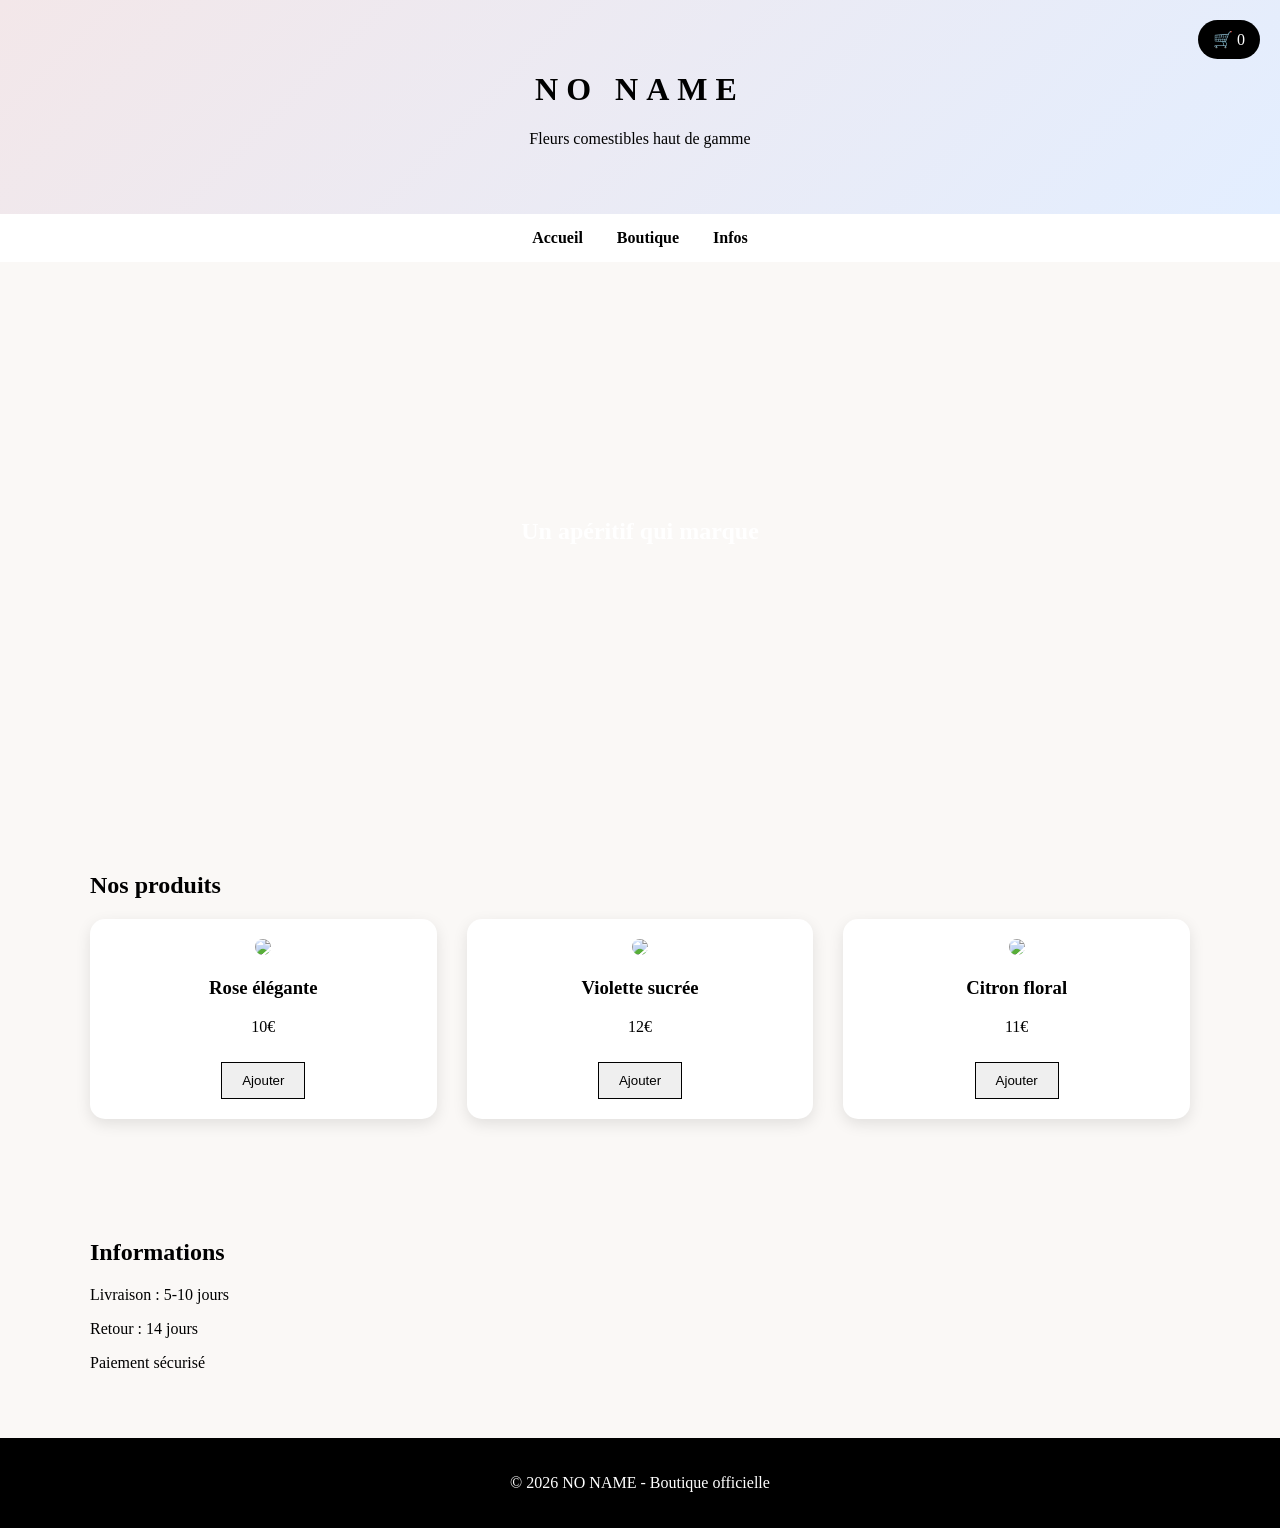
==== NO NAME.html @ aed62b4b "Add files via upload" ====
<!DOCTYPE html>
<html lang="fr">
<head>
<meta charset="UTF-8">
<title>NO NAME - Boutique</title>
<meta name="viewport" content="width=device-width, initial-scale=1.0">

<style>
body {
    margin: 0;
    font-family: 'Georgia', serif;
    background: #faf8f6;
}

header {
    text-align: center;
    padding: 50px;
    background: linear-gradient(135deg,#f3e7e9,#e3eeff);
}

header h1 {
    letter-spacing: 8px;
}

nav {
    background: white;
    padding: 15px;
    text-align: center;
}

nav a {
    margin: 0 15px;
    text-decoration: none;
    color: black;
    font-weight: bold;
}

.cart {
    position: fixed;
    top: 20px;
    right: 20px;
    background: black;
    color: white;
    padding: 10px 15px;
    border-radius: 30px;
    cursor: pointer;
}

.hero {
    height: 60vh;
    background: url('https://images.unsplash.com/photo-1501004318641-b39e6451bec6') center/cover;
    display:flex;
    align-items:center;
    justify-content:center;
    color:white;
}

.section {
    padding: 50px;
    max-width: 1100px;
    margin:auto;
}

.products {
    display:grid;
    grid-template-columns: repeat(auto-fit,minmax(250px,1fr));
    gap:30px;
}

.product {
    background:white;
    padding:20px;
    border-radius:15px;
    text-align:center;
    box-shadow:0 5px 15px rgba(0,0,0,0.1);
}

.product img {
    width:100%;
    border-radius:10px;
}

.btn {
    display:inline-block;
    margin-top:10px;
    padding:10px 20px;
    border:1px solid black;
    cursor:pointer;
}

.btn:hover {
    background:black;
    color:white;
}

/* PANIER */
.cart-box {
    position:fixed;
    right:-400px;
    top:0;
    width:300px;
    height:100%;
    background:white;
    box-shadow:-5px 0 20px rgba(0,0,0,0.2);
    padding:20px;
    transition:0.3s;
}

.cart-box.active {
    right:0;
}

footer {
    background:black;
    color:white;
    text-align:center;
    padding:20px;
}
</style>
</head>

<body>

<div class="cart" onclick="toggleCart()">🛒 <span id="count">0</span></div>

<div class="cart-box" id="cartBox">
    <h2>Panier</h2>
    <ul id="cartItems"></ul>
    <p>Total : <span id="total">0</span>€</p>

    <!-- BOUTON PAIEMENT -->
    <button class="btn" onclick="checkout()">Payer</button>
</div>

<header>
    <h1>NO NAME</h1>
    <p>Fleurs comestibles haut de gamme</p>
</header>

<nav>
    <a href="#">Accueil</a>
    <a href="#shop">Boutique</a>
    <a href="#legal">Infos</a>
</nav>

<section class="hero">
    <h2>Un apéritif qui marque</h2>
</section>

<section id="shop" class="section">
    <h2>Nos produits</h2>

    <div class="products">

        <div class="product">
            <img src="https://images.unsplash.com/photo-1498579809087-ef1e558fd1da">
            <h3>Rose élégante</h3>
            <p>10€</p>
            <button class="btn" onclick="addToCart('Rose élégante',10)">Ajouter</button>
        </div>

        <div class="product">
            <img src="https://images.unsplash.com/photo-1509042239860-f550ce710b93">
            <h3>Violette sucrée</h3>
            <p>12€</p>
            <button class="btn" onclick="addToCart('Violette sucrée',12)">Ajouter</button>
        </div>

        <div class="product">
            <img src="https://images.unsplash.com/photo-1504674900247-0877df9cc836">
            <h3>Citron floral</h3>
            <p>11€</p>
            <button class="btn" onclick="addToCart('Citron floral',11)">Ajouter</button>
        </div>

    </div>
</section>

<section id="legal" class="section">
    <h2>Informations</h2>
    <p>Livraison : 5-10 jours</p>
    <p>Retour : 14 jours</p>
    <p>Paiement sécurisé</p>
</section>

<footer>
    <p>© 2026 NO NAME - Boutique officielle</p>
</footer>

<script>
let cart = [];
let total = 0;

function addToCart(name, price){
    cart.push({name, price});
    total += price;

    document.getElementById("count").innerText = cart.length;

    let li = document.createElement("li");
    li.innerText = name + " - " + price + "€";
    document.getElementById("cartItems").appendChild(li);

    document.getElementById("total").innerText = total;
}

function toggleCart(){
    document.getElementById("cartBox").classList.toggle("active");
}

function checkout(){
    alert("👉 Connecte ici Stripe / Shopify / fournisseur !");
}
</script>

</body>
</html>
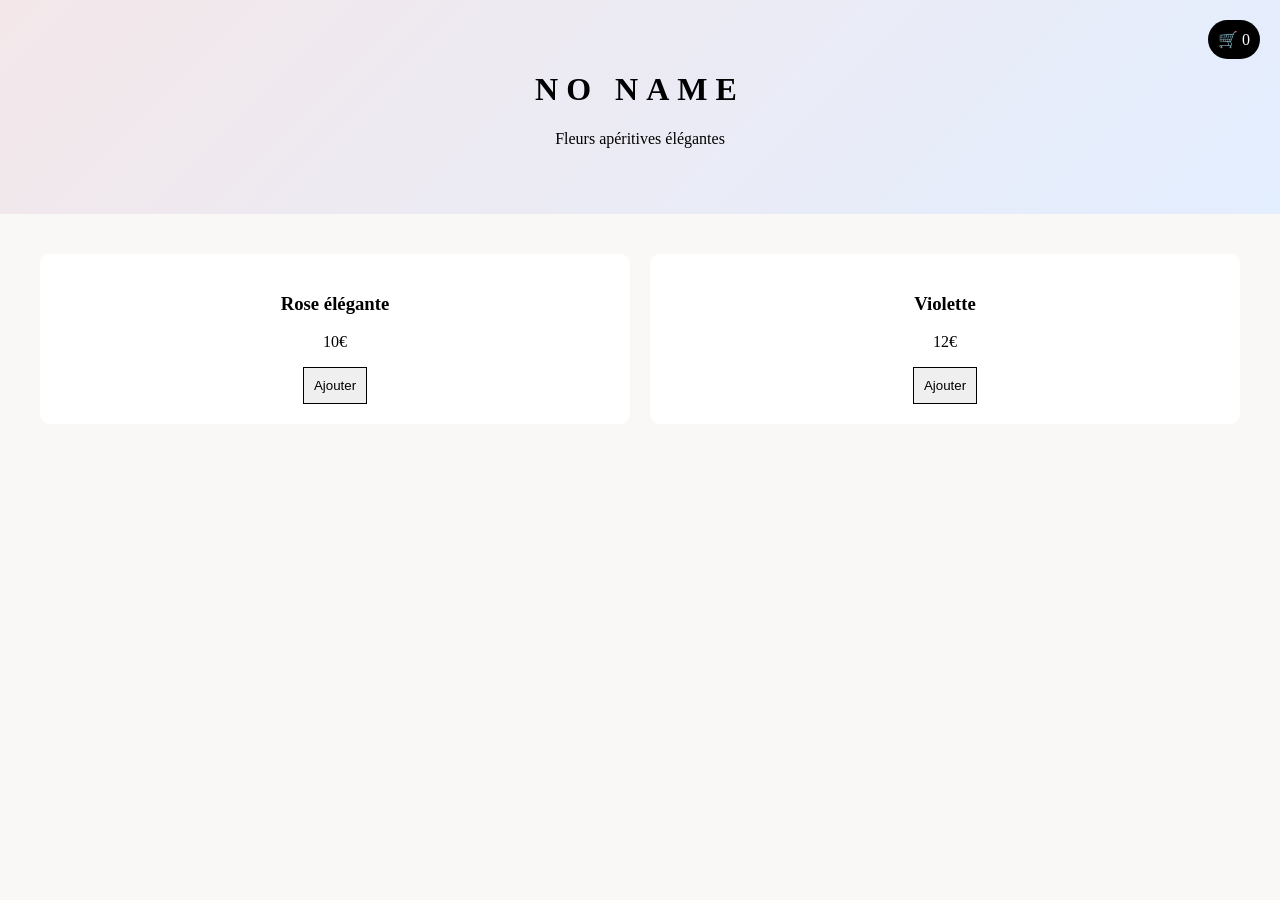
==== commit 7599e0fd: "Update NO NAME.html" ====
--- a/NO NAME.html
+++ b/NO NAME.html
@@ -2,216 +2,53 @@
 <html lang="fr">
 <head>
 <meta charset="UTF-8">
-<title>NO NAME - Boutique</title>
 <meta name="viewport" content="width=device-width, initial-scale=1.0">
+<title>NO NAME</title>
 
 <style>
-body {
-    margin: 0;
-    font-family: 'Georgia', serif;
-    background: #faf8f6;
-}
-
-header {
-    text-align: center;
-    padding: 50px;
-    background: linear-gradient(135deg,#f3e7e9,#e3eeff);
-}
-
-header h1 {
-    letter-spacing: 8px;
-}
-
-nav {
-    background: white;
-    padding: 15px;
-    text-align: center;
-}
-
-nav a {
-    margin: 0 15px;
-    text-decoration: none;
-    color: black;
-    font-weight: bold;
-}
-
-.cart {
-    position: fixed;
-    top: 20px;
-    right: 20px;
-    background: black;
-    color: white;
-    padding: 10px 15px;
-    border-radius: 30px;
-    cursor: pointer;
-}
-
-.hero {
-    height: 60vh;
-    background: url('https://images.unsplash.com/photo-1501004318641-b39e6451bec6') center/cover;
-    display:flex;
-    align-items:center;
-    justify-content:center;
-    color:white;
-}
-
-.section {
-    padding: 50px;
-    max-width: 1100px;
-    margin:auto;
-}
-
-.products {
-    display:grid;
-    grid-template-columns: repeat(auto-fit,minmax(250px,1fr));
-    gap:30px;
-}
-
-.product {
-    background:white;
-    padding:20px;
-    border-radius:15px;
-    text-align:center;
-    box-shadow:0 5px 15px rgba(0,0,0,0.1);
-}
-
-.product img {
-    width:100%;
-    border-radius:10px;
-}
-
-.btn {
-    display:inline-block;
-    margin-top:10px;
-    padding:10px 20px;
-    border:1px solid black;
-    cursor:pointer;
-}
-
-.btn:hover {
-    background:black;
-    color:white;
-}
-
-/* PANIER */
-.cart-box {
-    position:fixed;
-    right:-400px;
-    top:0;
-    width:300px;
-    height:100%;
-    background:white;
-    box-shadow:-5px 0 20px rgba(0,0,0,0.2);
-    padding:20px;
-    transition:0.3s;
-}
-
-.cart-box.active {
-    right:0;
-}
-
-footer {
-    background:black;
-    color:white;
-    text-align:center;
-    padding:20px;
-}
+body {margin:0;font-family:Georgia;background:#faf8f6;}
+header{text-align:center;padding:50px;background:linear-gradient(135deg,#f3e7e9,#e3eeff);}
+h1{letter-spacing:8px;}
+.products{display:grid;grid-template-columns:repeat(auto-fit,minmax(250px,1fr));gap:20px;padding:40px;}
+.product{background:white;padding:20px;border-radius:10px;text-align:center;}
+button{padding:10px;border:1px solid black;cursor:pointer;}
+.cart{position:fixed;top:20px;right:20px;background:black;color:white;padding:10px;border-radius:20px;}
 </style>
 </head>
 
 <body>
 
-<div class="cart" onclick="toggleCart()">🛒 <span id="count">0</span></div>
+<div class="cart">🛒 <span id="count">0</span></div>
 
-<div class="cart-box" id="cartBox">
-    <h2>Panier</h2>
-    <ul id="cartItems"></ul>
-    <p>Total : <span id="total">0</span>€</p>
+<header>
+<h1>NO NAME</h1>
+<p>Fleurs apéritives élégantes</p>
+</header>
 
-    <!-- BOUTON PAIEMENT -->
-    <button class="btn" onclick="checkout()">Payer</button>
+<section class="products">
+
+<div class="product">
+<h3>Rose élégante</h3>
+<p>10€</p>
+<button onclick="add('Rose',10)">Ajouter</button>
 </div>
 
-<header>
-    <h1>NO NAME</h1>
-    <p>Fleurs comestibles haut de gamme</p>
-</header>
+<div class="product">
+<h3>Violette</h3>
+<p>12€</p>
+<button onclick="add('Violette',12)">Ajouter</button>
+</div>
 
-<nav>
-    <a href="#">Accueil</a>
-    <a href="#shop">Boutique</a>
-    <a href="#legal">Infos</a>
-</nav>
-
-<section class="hero">
-    <h2>Un apéritif qui marque</h2>
 </section>
 
-<section id="shop" class="section">
-    <h2>Nos produits</h2>
+<script>
+let count = 0;
 
-    <div class="products">
-
-        <div class="product">
-            <img src="https://images.unsplash.com/photo-1498579809087-ef1e558fd1da">
-            <h3>Rose élégante</h3>
-            <p>10€</p>
-            <button class="btn" onclick="addToCart('Rose élégante',10)">Ajouter</button>
-        </div>
-
-        <div class="product">
-            <img src="https://images.unsplash.com/photo-1509042239860-f550ce710b93">
-            <h3>Violette sucrée</h3>
-            <p>12€</p>
-            <button class="btn" onclick="addToCart('Violette sucrée',12)">Ajouter</button>
-        </div>
-
-        <div class="product">
-            <img src="https://images.unsplash.com/photo-1504674900247-0877df9cc836">
-            <h3>Citron floral</h3>
-            <p>11€</p>
-            <button class="btn" onclick="addToCart('Citron floral',11)">Ajouter</button>
-        </div>
-
-    </div>
-</section>
-
-<section id="legal" class="section">
-    <h2>Informations</h2>
-    <p>Livraison : 5-10 jours</p>
-    <p>Retour : 14 jours</p>
-    <p>Paiement sécurisé</p>
-</section>
-
-<footer>
-    <p>© 2026 NO NAME - Boutique officielle</p>
-</footer>
-
-<script>
-let cart = [];
-let total = 0;
-
-function addToCart(name, price){
-    cart.push({name, price});
-    total += price;
-
-    document.getElementById("count").innerText = cart.length;
-
-    let li = document.createElement("li");
-    li.innerText = name + " - " + price + "€";
-    document.getElementById("cartItems").appendChild(li);
-
-    document.getElementById("total").innerText = total;
-}
-
-function toggleCart(){
-    document.getElementById("cartBox").classList.toggle("active");
-}
-
-function checkout(){
-    alert("👉 Connecte ici Stripe / Shopify / fournisseur !");
+function add(name, price){
+    count++;
+    document.getElementById("count").innerText = count;
 }
 </script>
 
 </body>
-</html>+</html>
